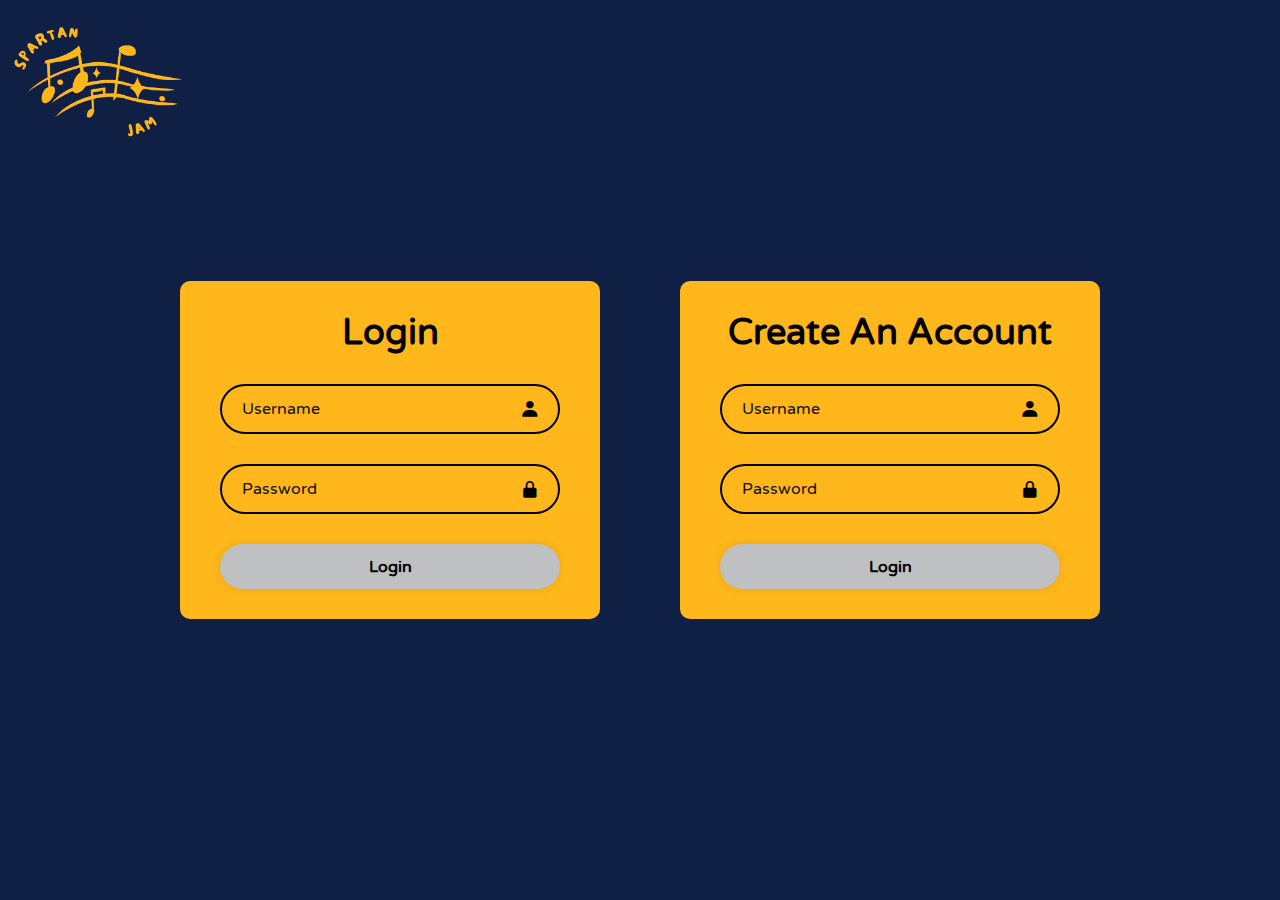
==== Website/index.html @ 43c65f62 "Initial Commit" ====
<!DOCTYPE html>
<html lang="en">
    <head>
        <meta charset="utf-8">
        <meta name="viewport" content="width=device-width, initial-scale=1">
        <link href='https://unpkg.com/boxicons@2.1.4/css/boxicons.min.css' rel='stylesheet'>
        <link href='https://fonts.googleapis.com/css?family=Varela Round' rel='stylesheet'>        <title>SpartanJam </title>
        <img src="images/Spartan.png" class="logo">
        <link rel="stylesheet" href="style.css">
    </head>

    <body>


        <!--Login Tab-->
        <div class="login">
            <h1>Login</h1>
            <form action="">
                <div class="input">
                    <input type="text" placeholder="Username" required>
                    <i class='bx bxs-user'></i>               
                 </div>
                <div class="input">
                    <input type="password" placeholder="Password" required>
                    <i class='bx bxs-lock-alt'></i>
                </div>
            </form>
            <button type="submit" class="btn">Login</button>
        </div>

        <pre>                    </pre>

        <!--Register Tab-->
        <div class="register">
            <h1>Create An Account</h1>
            <form action="">
                <div class="input">
                    <input type="text" placeholder="Username" required>
                    <i class='bx bxs-user'></i>               
                 </div>

                <div class="input">
                    <input type="password" placeholder="Password" required>
                    <i class='bx bxs-lock-alt'></i>
                </div>
            </form>
            <button type="submit" class="btn">Login</button>
        </div>
        

    </body>
---- Website/style.css ----
*{
    margin: 0;
    padding: 0;
    box-sizing: border-box;
    font-family: 'Varela Round', 'sans-serif';
}

body{
    background-color: rgb(15, 32, 68);
    display: flex;
    justify-content: center;
    align-items: center;
    min-height: 100vh;
    overflow: hidden;
}

.login{
    width: 420px;
    background: rgb(255,183,27);
    border-radius: 10px;
    padding: 30px 40px;
}

.login h1{
    font-size: 36px;
    text-align: center;
}

.login .input{
    position: relative;
    width: 100%;
    height: 50px;
    margin: 30px 0;
}

.input input{
    width: 100%;
    height: 100%;
    background: transparent;
    border: none;
    outline: none;
    border: 2px solid;
    border-radius: 40px;
    font-size: 16px;
    padding: 20px 45px 20px 20px;
}

.input input::placeholder{
    color: #0d0d0d;
}

.input i{
    position: absolute;
    right: 20px;
    top: 50%;
    transform: translateY(-50%);
    font-size: 20px;
}

.login .btn{
    width: 100%;
    height: 45px;
    background: rgb(190, 192, 194);
    border: none;
    outline: none;
    border-radius: 40px;
    box-shadow: 0 0 10px rgba(0,0,0,.1);
    cursor: pointer;
    font-size: 16px;
    font-weight: 600;
}

.register{
    width: 420px;
    background: rgb(255,183,27);
    border-radius: 10px;
    padding: 30px 40px;
}

.register h1{
    font-size: 36px;
    text-align: center;
}

.register .input{
    position: relative;
    width: 100%;
    height: 50px;
    margin: 30px 0;
}

.register .btn{
    width: 100%;
    height: 45px;
    background: rgb(190, 192, 194);
    border: none;
    outline: none;
    border-radius: 40px;
    box-shadow: 0 0 10px rgba(0,0,0,.1);
    cursor: pointer;
    font-size: 16px;
    font-weight: 600;
}

.logo{
    position: fixed;
    top: -80px;
    left: -45px;
    height: 300px;
    width: 300px;
}
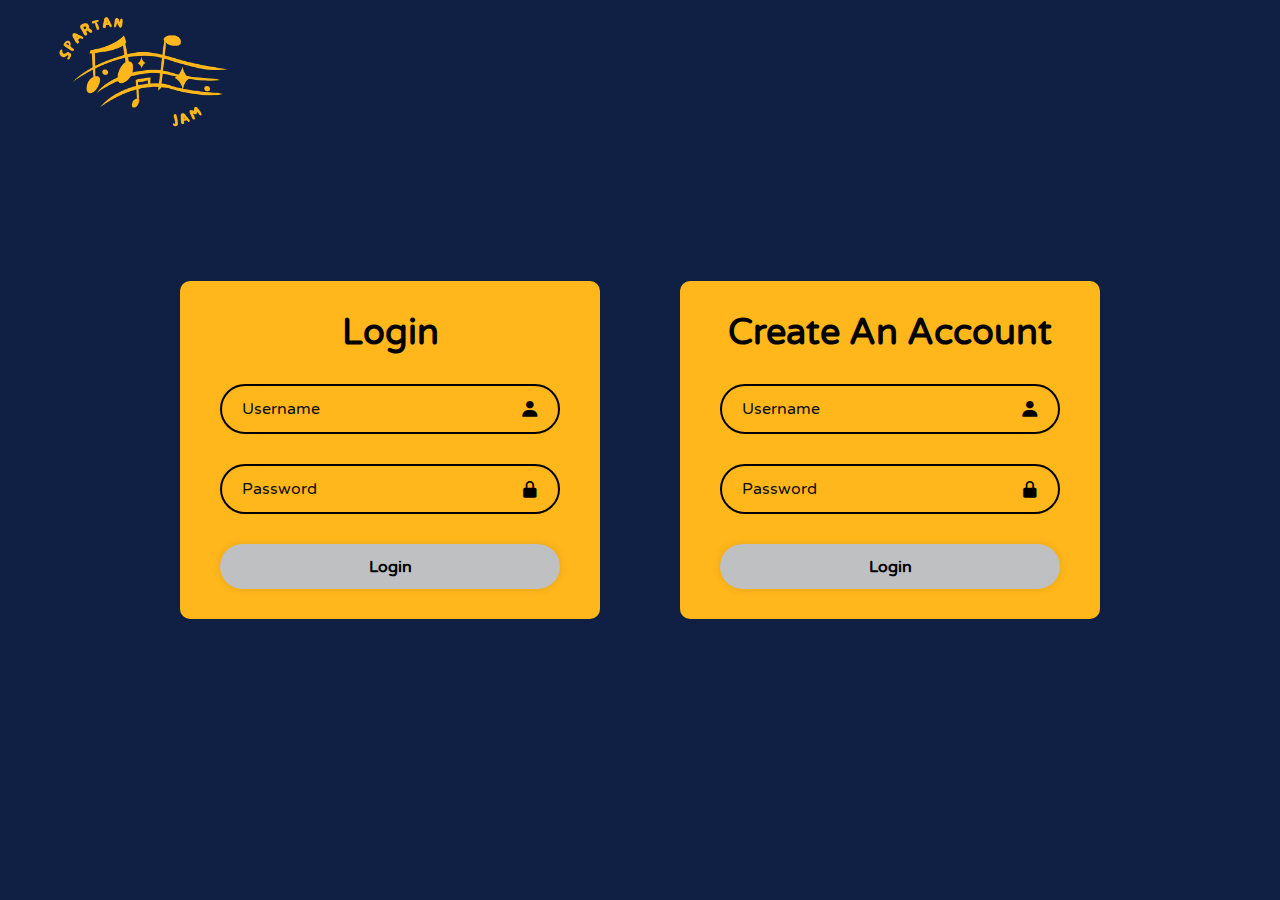
==== commit 74819d09: "Admin Edits" ====
--- a/Website/index.html
+++ b/Website/index.html
@@ -4,13 +4,15 @@
         <meta charset="utf-8">
         <meta name="viewport" content="width=device-width, initial-scale=1">
         <link href='https://unpkg.com/boxicons@2.1.4/css/boxicons.min.css' rel='stylesheet'>
-        <link href='https://fonts.googleapis.com/css?family=Varela Round' rel='stylesheet'>        <title>SpartanJam </title>
+        <link href='https://fonts.googleapis.com/css?family=Varela Round' rel='stylesheet'>  
+        <title>SpartanJam </title>
+        <!--Image credits to Canva-->
         <img src="images/Spartan.png" class="logo">
         <link rel="stylesheet" href="style.css">
+        <link rel="stylesheet" href="login.css">
     </head>
 
     <body>
-
 
         <!--Login Tab-->
         <div class="login">
@@ -25,7 +27,7 @@
                     <i class='bx bxs-lock-alt'></i>
                 </div>
             </form>
-            <button type="submit" class="btn">Login</button>
+            <button type="submit" class="btn"><a href="admin.html">Login</a></button>
         </div>
 
         <pre>                    </pre>
@@ -44,7 +46,7 @@
                     <i class='bx bxs-lock-alt'></i>
                 </div>
             </form>
-            <button type="submit" class="btn">Login</button>
+            <button type="submit" class="btn"><a href="listener.html">Login</a></button>
         </div>
         
 
--- a/Website/style.css
+++ b/Website/style.css
@@ -9,103 +9,44 @@
     background-color: rgb(15, 32, 68);
     display: flex;
     justify-content: center;
-    align-items: center;
+    align-items:center;
     min-height: 100vh;
     overflow: hidden;
 }
 
-.login{
-    width: 420px;
-    background: rgb(255,183,27);
-    border-radius: 10px;
-    padding: 30px 40px;
+.logo{
+    position: fixed;
+    top: -10%;
+    left: 0;
+    height: 300px;
+    width: 300px;
 }
 
-.login h1{
-    font-size: 36px;
-    text-align: center;
+.searchbar{
+    margin-top: 2%;
+    top: 0;
+    right: 0;
+    position: fixed;
+    width: 300px;
+    height: 38px;
 }
 
-.login .input{
-    position: relative;
+.search{
+    border: none;
     width: 100%;
-    height: 50px;
-    margin: 30px 0;
+    height: 100%;
+    padding: 0px 5px;
+    border-radius: 50px;
+    font-size: 18px;
+    color: #424242;
+    font-weight: 400;
 }
 
-.input input{
-    width: 100%;
-    height: 100%;
-    background: transparent;
-    border: none;
+.search:focus{
     outline: none;
-    border: 2px solid;
-    border-radius: 40px;
-    font-size: 16px;
-    padding: 20px 45px 20px 20px;
 }
 
-.input input::placeholder{
-    color: #0d0d0d;
+.bx-search{
+    font-size: 26;
+    color: rgb(255,183,27);
 }
-
-.input i{
-    position: absolute;
-    right: 20px;
-    top: 50%;
-    transform: translateY(-50%);
-    font-size: 20px;
-}
-
-.login .btn{
-    width: 100%;
-    height: 45px;
-    background: rgb(190, 192, 194);
-    border: none;
-    outline: none;
-    border-radius: 40px;
-    box-shadow: 0 0 10px rgba(0,0,0,.1);
-    cursor: pointer;
-    font-size: 16px;
-    font-weight: 600;
-}
-
-.register{
-    width: 420px;
-    background: rgb(255,183,27);
-    border-radius: 10px;
-    padding: 30px 40px;
-}
-
-.register h1{
-    font-size: 36px;
-    text-align: center;
-}
-
-.register .input{
-    position: relative;
-    width: 100%;
-    height: 50px;
-    margin: 30px 0;
-}
-
-.register .btn{
-    width: 100%;
-    height: 45px;
-    background: rgb(190, 192, 194);
-    border: none;
-    outline: none;
-    border-radius: 40px;
-    box-shadow: 0 0 10px rgba(0,0,0,.1);
-    cursor: pointer;
-    font-size: 16px;
-    font-weight: 600;
-}
-
-.logo{
-    position: fixed;
-    top: -80px;
-    left: -45px;
-    height: 300px;
-    width: 300px;
-}--- a/Website/login.css
+++ b/Website/login.css
@@ -0,0 +1,92 @@
+.login{
+    width: 420px;
+    background: rgb(255,183,27);
+    border-radius: 10px;
+    padding: 30px 40px;
+}
+
+.login h1{
+    font-size: 36px;
+    text-align: center;
+}
+
+.login .input{
+    position: relative;
+    width: 100%;
+    height: 50px;
+    margin: 30px 0;
+}
+
+.input input{
+    width: 100%;
+    height: 100%;
+    background: transparent;
+    border: none;
+    outline: none;
+    border: 2px solid;
+    border-radius: 40px;
+    font-size: 16px;
+    padding: 20px 45px 20px 20px;
+}
+
+.input input::placeholder{
+    color: #0d0d0d;
+}
+
+.input i{
+    position: absolute;
+    right: 20px;
+    top: 50%;
+    transform: translateY(-50%);
+    font-size: 20px;
+}
+
+.login .btn{
+    width: 100%;
+    height: 45px;
+    background: rgb(190, 192, 194);
+    border: none;
+    outline: none;
+    border-radius: 40px;
+    box-shadow: 0 0 10px rgba(0,0,0,.1);
+    cursor: pointer;
+    font-size: 16px;
+    font-weight: 600;
+}
+
+.register{
+    width: 420px;
+    background: rgb(255,183,27);
+    border-radius: 10px;
+    padding: 30px 40px;
+}
+
+.register h1{
+    font-size: 36px;
+    text-align: center;
+}
+
+.register .input{
+    position: relative;
+    width: 100%;
+    height: 50px;
+    margin: 30px 0;
+}
+
+.register .btn{
+    width: 100%;
+    height: 45px;
+    background: rgb(190, 192, 194);
+    border: none;
+    outline: none;
+    border-radius: 40px;
+    box-shadow: 0 0 10px rgba(0,0,0,.1);
+    cursor: pointer;
+    font-size: 16px;
+    font-weight: 600;
+}
+
+.btn a{
+    text-decoration: none;
+    color: black;
+}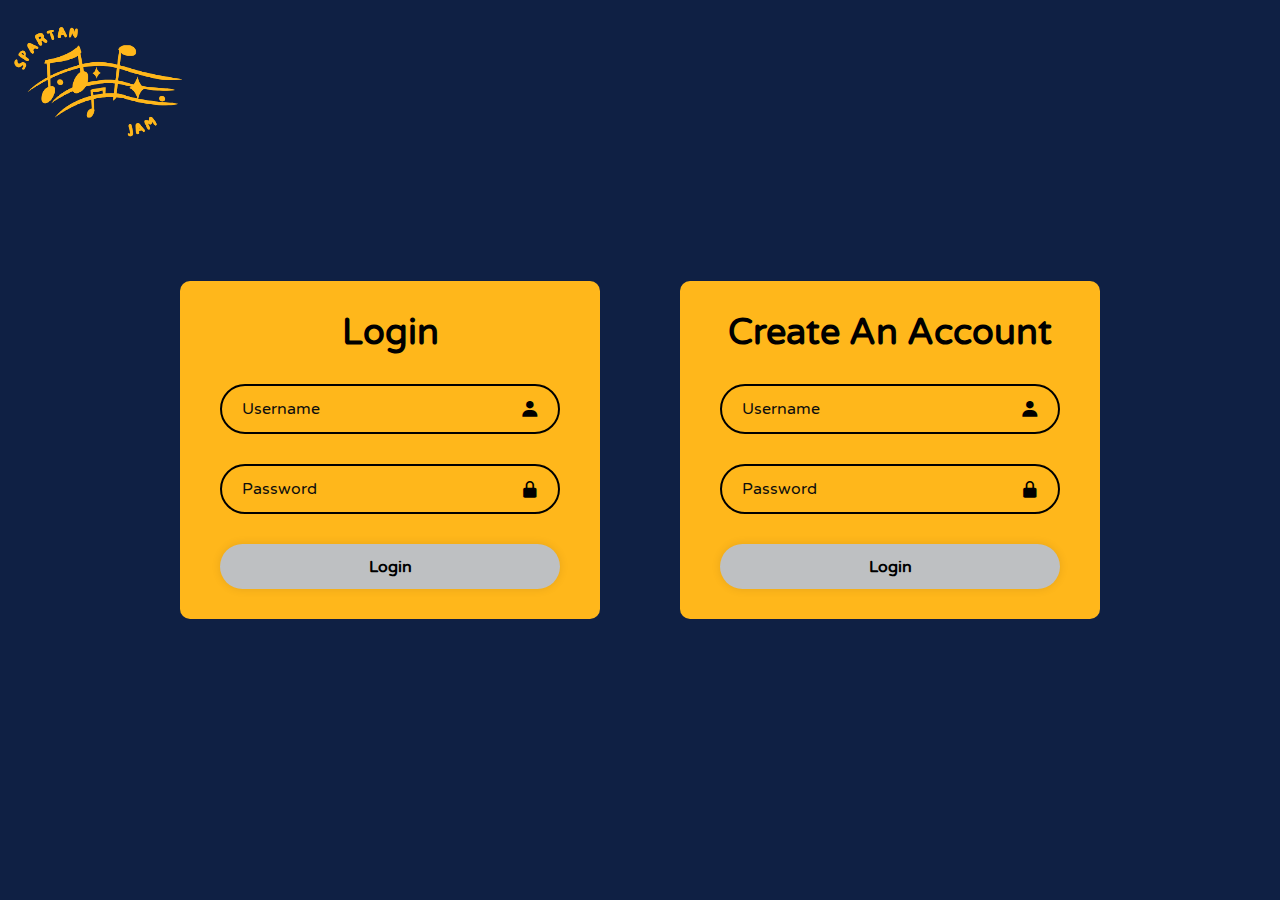
==== commit df725346: "Update index.html" ====
--- a/Website/index.html
+++ b/Website/index.html
@@ -1,53 +1,56 @@
 <!DOCTYPE html>
 <html lang="en">
-    <head>
-        <meta charset="utf-8">
-        <meta name="viewport" content="width=device-width, initial-scale=1">
-        <link href='https://unpkg.com/boxicons@2.1.4/css/boxicons.min.css' rel='stylesheet'>
-        <link href='https://fonts.googleapis.com/css?family=Varela Round' rel='stylesheet'>  
-        <title>SpartanJam </title>
-        <!--Image credits to Canva-->
-        <img src="images/Spartan.png" class="logo">
-        <link rel="stylesheet" href="style.css">
-        <link rel="stylesheet" href="login.css">
-    </head>
 
-    <body>
+<head>
+    <meta charset="utf-8">
+    <meta name="viewport" content="width=device-width, initial-scale=1">
+    <link href='https://unpkg.com/boxicons@2.1.4/css/boxicons.min.css' rel='stylesheet'>
+    <link href='https://fonts.googleapis.com/css?family=Varela Round' rel='stylesheet'>
+    <title>SpartanJam </title>
+    <!--Image credits to Canva-->
+    <img src="images/Spartan.png" class="logo ">
+    <link rel="stylesheet" href="style.css">
+    <link rel="stylesheet" href="login.css">
+</head>
 
-        <!--Login Tab-->
-        <div class="login">
-            <h1>Login</h1>
-            <form action="">
-                <div class="input">
-                    <input type="text" placeholder="Username" required>
-                    <i class='bx bxs-user'></i>               
-                 </div>
-                <div class="input">
-                    <input type="password" placeholder="Password" required>
-                    <i class='bx bxs-lock-alt'></i>
-                </div>
-            </form>
-            <button type="submit" class="btn"><a href="admin.html">Login</a></button>
-        </div>
+<body>
+    <!--Link logo to start page-->
+    <a href="startpage.html"><img src="images/Spartan.png" class="logo" alt="homepage"></a>
 
-        <pre>                    </pre>
+    <!--Login Tab-->
+    <div class="login">
+        <h1>Login</h1>
+        <form action="">
+            <div class="input">
+                <input type="text" placeholder="Username" required>
+                <i class='bx bxs-user'></i>
+            </div>
+            <div class="input">
+                <input type="password" placeholder="Password" required>
+                <i class='bx bxs-lock-alt'></i>
+            </div>
+        </form>
+        <button type="submit" class="btn"><a href="admin.html">Login</a></button>
+    </div>
 
-        <!--Register Tab-->
-        <div class="register">
-            <h1>Create An Account</h1>
-            <form action="">
-                <div class="input">
-                    <input type="text" placeholder="Username" required>
-                    <i class='bx bxs-user'></i>               
-                 </div>
+    <pre>                    </pre>
 
-                <div class="input">
-                    <input type="password" placeholder="Password" required>
-                    <i class='bx bxs-lock-alt'></i>
-                </div>
-            </form>
-            <button type="submit" class="btn"><a href="listener.html">Login</a></button>
-        </div>
-        
+    <!--Register Tab-->
+    <div class="register">
+        <h1>Create An Account</h1>
+        <form action="">
+            <div class="input">
+                <input type="text" placeholder="Username" required>
+                <i class='bx bxs-user'></i>
+            </div>
 
-    </body>+            <div class="input">
+                <input type="password" placeholder="Password" required>
+                <i class='bx bxs-lock-alt'></i>
+            </div>
+        </form>
+        <button type="submit" class="btn"><a href="listener.html">Login</a></button>
+    </div>
+
+
+</body>
--- a/Website/style.css
+++ b/Website/style.css
@@ -9,24 +9,24 @@
     background-color: rgb(15, 32, 68);
     display: flex;
     justify-content: center;
-    align-items:center;
+    align-items: center;
     min-height: 100vh;
     overflow: hidden;
 }
 
 .logo{
     position: fixed;
-    top: -10%;
-    left: 0;
+    top: -80px;
+    left: -45px;
     height: 300px;
     width: 300px;
 }
 
 .searchbar{
+    margin: auto;
+    right: -550px;
     margin-top: 2%;
-    top: 0;
-    right: 0;
-    position: fixed;
+    position: relative;
     width: 300px;
     height: 38px;
 }
@@ -50,3 +50,49 @@
     font-size: 26;
     color: rgb(255,183,27);
 }
+
+#searchforum{
+    position: fixed;
+    top: 25px;
+    right: 65px;
+    width: 200px;
+    padding-left: 6px;
+    border-radius: 10px;
+}
+
+#placeholder1{
+    position: fixed;
+    width: 50px;
+    height: 50px;
+    top: 10px;
+    right: 10px;
+    border-radius: 50%;
+}
+
+#button1{
+    position: fixed;
+    left: 120px;
+    width: 200px;
+    height: 75px;
+    font-size: 25px;
+    bottom: 650px;
+    cursor: pointer;
+    background: rgb(255,183,27);
+    border-radius: 10px;
+}
+
+.textbox{
+    position: fixed;
+    width: 700px;
+    height: 350px;
+    background: rgb(255,183,27);
+    padding: 30px 40px;
+    left: 120px;
+    bottom: 275px;
+    font-size: 40px;
+    border-radius: 10px;
+}
+
+#button2{
+    cursor: pointer;
+}
